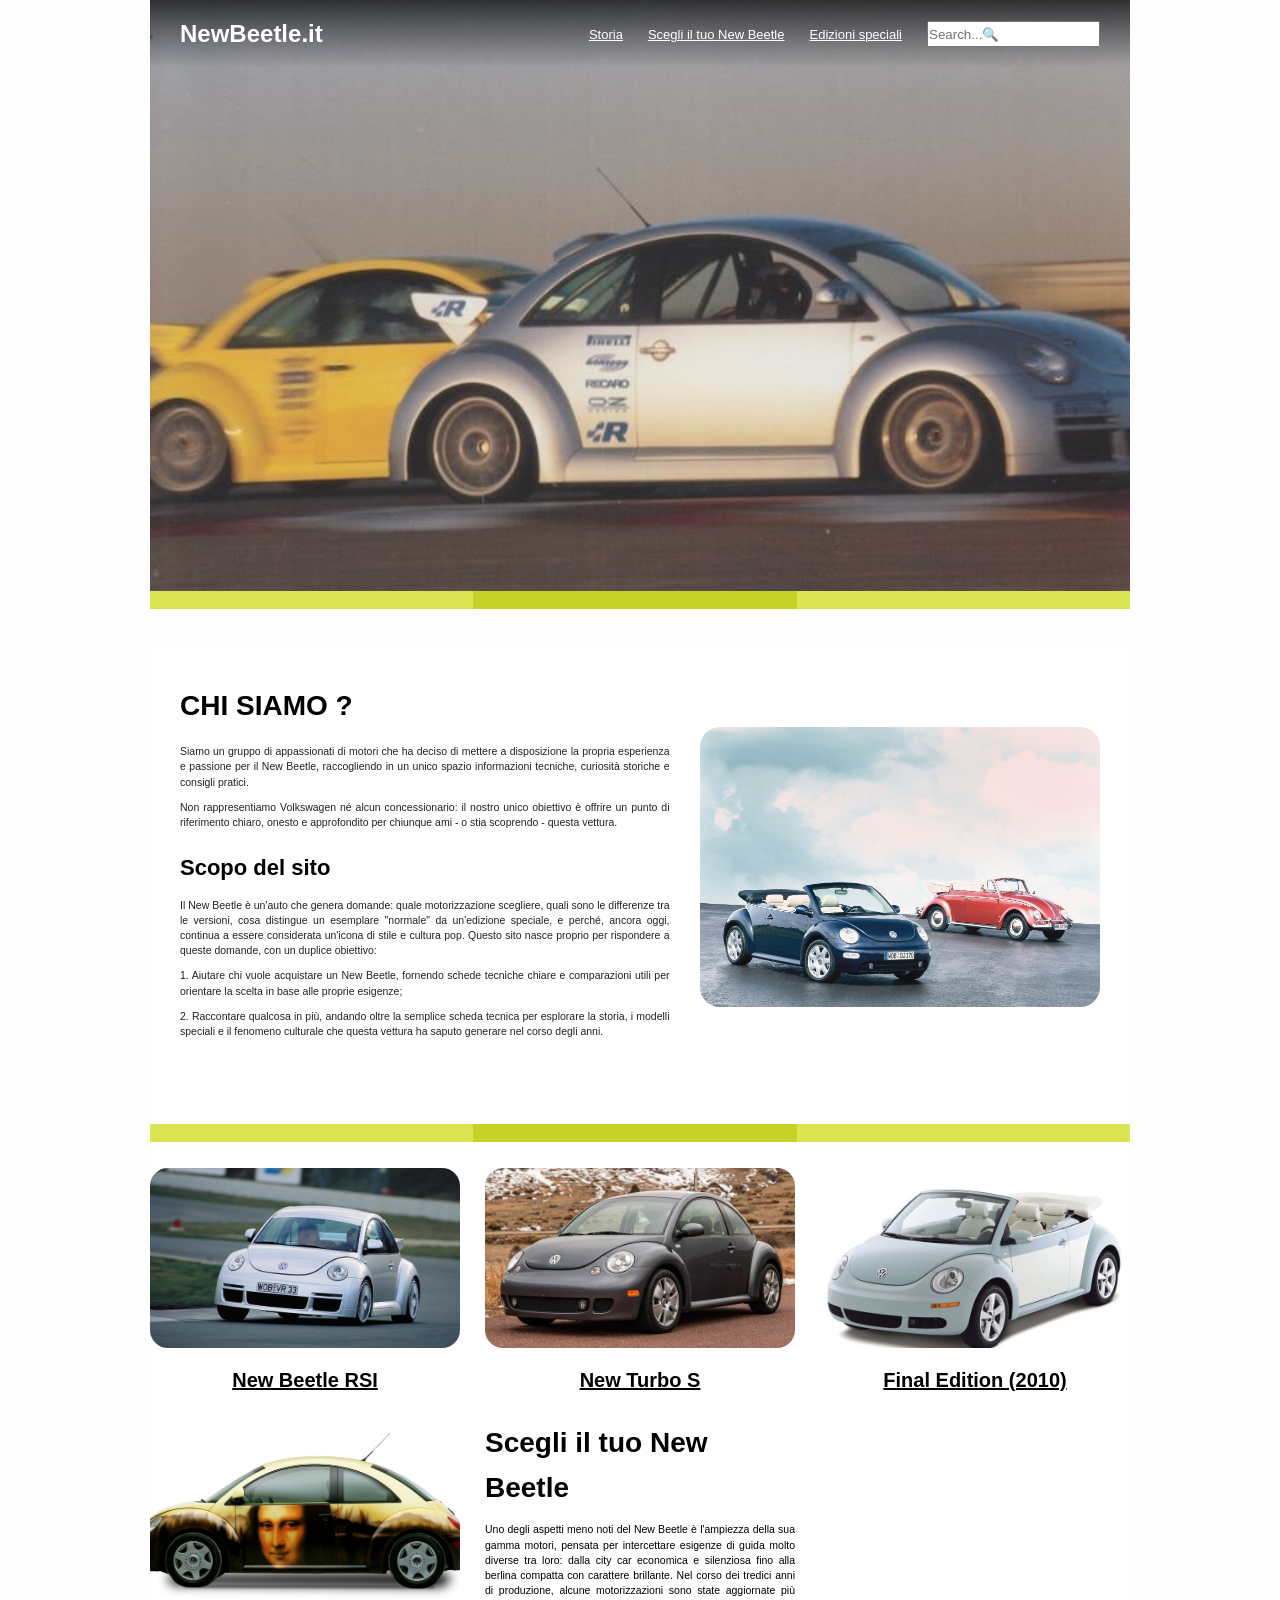
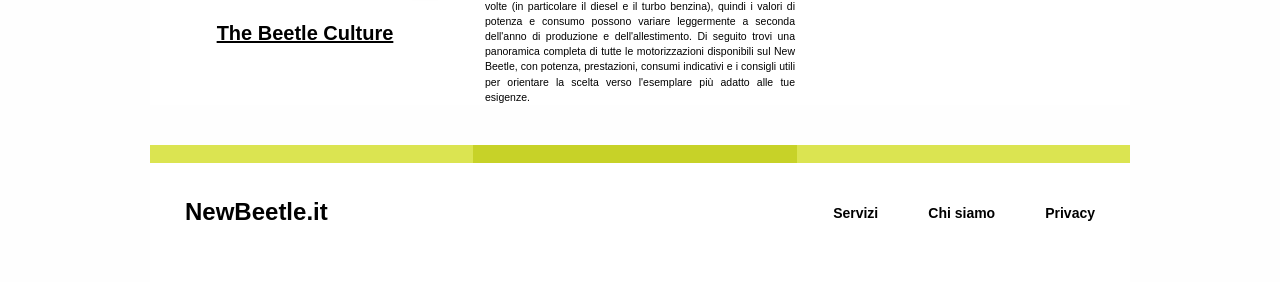
==== index.html @ d5a61d2f "Initial commit" ====
<!DOCTYPE html>
<html lang="it">
<head>
    <meta charset="UTF-8">
    <meta name="viewport" content="width=device-width, initial-scale=1.0">
    <title>NewBeetle.it</title>
    <link rel="stylesheet" href="css./style.css">
</head>

<div class="page-conteiner">

<header>
  <nav class="navbar">
    <a href="index.html" class="logo">NewBeetle.it</a>
    <ul class="menu">
      <li><a href="storia.html">Storia</a></li>
      <li><a href="scegliiltuonewbeetle.html">Scegli il tuo New Beetle</a></li>
      <li><a href="edizionispeciali.html">Edizioni speciali</a></li>
      <input type="search" name="q"placeholder= Search...🔍>
    </ul>
  </nav>

<main>
      <div class="hero-image">
        <img src="img./maggiolino17.jpeg" alt=""/> 
          <div class="intro">
</main>

 <!-- BARRA GIALLA3 -->
 <div class="yellow-bar"></div>
</header>

  <main>
    <!-- SEZIONE CHI SIAMO -->
<section class="storia-block">
  <div class="storia-text">
    <h1>CHI SIAMO ?</h1>
    <p>Siamo un gruppo di appassionati di motori che ha deciso di mettere a disposizione la propria esperienza e passione per il New Beetle, raccogliendo in un unico spazio informazioni tecniche, curiosità storiche e consigli pratici.</p>
    <p>Non rappresentiamo Volkswagen né alcun concessionario: il nostro unico obiettivo è offrire un punto di riferimento chiaro, onesto e approfondito per chiunque ami - o stia scoprendo - questa vettura.</p>
    
    <h2>Scopo del sito</h2>
    <p>Il New Beetle è un'auto che genera domande: quale motorizzazione scegliere, quali sono le differenze tra le versioni, cosa distingue un esemplare "normale" da un'edizione speciale, e perché, ancora oggi, continua a essere considerata un'icona di stile e cultura pop. Questo sito nasce proprio per rispondere a queste domande, con un duplice obiettivo:</p>
    <p>1. Aiutare chi vuole acquistare un New Beetle, fornendo schede tecniche chiare e comparazioni utili per orientare la scelta in base alle proprie esigenze;</p>
    <p>2. Raccontare qualcosa in più, andando oltre la semplice scheda tecnica per esplorare la storia, i modelli speciali e il fenomeno culturale che questa vettura ha saputo generare nel corso degli anni.</p>
  </div>

  <div class="storia-image">
    <img src="img./maggiolino14.jpeg" alt="">
  </div>
</section>

        <!-- BARRA GIALLA2 -->
    <div class="yellow-bar"></div>
    
    <br>

        <!-- SEZIONE CARD -->
<div class="cards-grid">
  <div class="card">
    <img src="img./maggiolino8.jpeg" alt="">
    <a href="edizionispeciali.html">New Beetle RSI</a>
  </div>

  <div class="card">
    <img src="img./maggiolino23.jpeg" alt="">
    <a href="edizionispeciali.html">New Turbo S</a>
  </div>

  <div class="card">
    <img src="img./maggiolino15.jpeg" alt="">
    <a href="edizionispeciali.html">Final Edition (2010)</a>
  </div>

  <div class="card">
    <img src="img./maggiolino13.jpeg" alt="">
    <a href="thebeetleculture.html">The Beetle Culture</a>
  </div>
  <article class="choose-text">
    <h2>Scegli il tuo New Beetle</h2>
    <p>Uno degli aspetti meno noti del New Beetle è l'ampiezza della sua gamma motori, pensata per intercettare esigenze di guida molto diverse tra loro: dalla city car economica e silenziosa fino alla berlina compatta con carattere brillante. Nel corso dei tredici anni di produzione, alcune motorizzazioni sono state aggiornate più volte (in particolare il diesel e il turbo benzina), quindi i valori di potenza e consumo possono variare leggermente a seconda dell'anno di produzione e dell'allestimento. Di seguito trovi una panoramica completa di tutte le motorizzazioni disponibili sul New Beetle, con potenza, prestazioni, consumi indicativi e i consigli utili per orientare la scelta verso l'esemplare più adatto alle tue esigenze.</p>
  </article>
    </section>
  </main>

  
  
  <!-- BARRA GIALLA3 -->
   <main>
      <div class="yellow-bar"></div>
  </main>
      
      


<!-- FOOTER -->
<footer>
  <a href="index.html" class="footer-logo">NewBeetle.it</a>
  <nav>
    <ul class="footer-menu">
      <li><a href="#">Servizi</a></li>
      <li><a href="#">Chi siamo</a></li>
      <li><a href="#">Privacy</a></li>
    </ul>
  </nav>
</footer>

</body>
</html>
---- css./style.css ----
/* RESET DI BASE */
* {
  box-sizing: border-box;
  margin: 0;
  padding: 0;
}

body {
  background-color: #fefefe;
  font-family: Arial, Helvetica, sans-serif;
  color: #000000;
  line-height: 1.6;
  -webkit-font-smoothing: antialiased;
}

img {
  max-width: 100%;
  height: auto;
  display: block;
}

.menu {
  list-style: none;
  display: flex;
  gap: 32px;
}

.menu a:hover {
  color:#000000;

}
/* LAYOUT CENTRALE A SCHEDA BIANCA */
header, main, footer, .divider {
  max-width: 980px;
  margin: 0 auto;
  background-color: #ffffff;
}

/* HEADER & NAVBAR OVERLAY */
header {
  position: relative;
}

.navbar {
  position: absolute;
  top: 0;
  left: 0;
  width: 100%;
  display: flex;
  align-items: center;
  justify-content: space-between;
  padding: 15px 30px;
  background: linear-gradient(180deg, rgba(0,0,0,0.7) 0%, rgba(0,0,0,0) 100%);
  z-index: 10;
}

.logo {
  color: #ffffff;
  font-size: 24px;
  font-weight: bold;
  text-decoration: none;
}

.menu {
  display: flex;
  list-style: none;
  gap: 25px;
}

.menu a {
  color: #ffffff;
  text-decoration: underline;
  font-size: 13px;
}

.search-item {
  display: flex;
  align-items: center;
  margin-left: 10px;
}

.search-form {
  display: flex;
  align-items: center;
  border-bottom: 1px solid #ffffff;
}

.search-form input {
  background: transparent;
  border: none;
  color: #ffffff;
  padding: 2px 5px;
  font-size: 12px;
  outline: none;
  width: 100px;
}

.search-form input::placeholder {
  color: #cccccc;
}

.search-form button {
  background: transparent;
  border: none;
  color: #ffffff;
  cursor: pointer;
}

/* IMMAGINE DI COPERTINA CENTRATA A LARGHEZZA PIENA (100%) */
.hero-image img {
  width: 100%;
  max-width: 100%;
  height: 380px;
  object-fit: cover;
  object-position: center;
  display: block;
}

/* BARRA GIALLA DIVISORIA */
.yellow-bar {
  height: 18px;
  border: none;
  background: linear-gradient(to right, #dbe451 0%, #dbe451 33%, #c7d228 33%, #c7d228 66%, #dbe451 66%);
  width: 100%;
  display: block;
}


/* SEZIONE CHI SIAMO */
.about-section {
  display: flex;
  padding: 40px 35px;
  gap: 30px;
  align-items: flex-start;
}

.about-content {
  flex: 1;
}

.about-content h1 {
  font-size: 32px;
  font-weight: 900;
  letter-spacing: 1px;
  margin-bottom: 15px;
}

.about-content h2 {
  font-size: 20px;
  margin-top: 25px;
  margin-bottom: 10px;
}

.about-content p, .about-content ol {
  font-size: 11px;
  line-height: 1.5;
  color: #333333;
  margin-bottom: 10px;
  text-align: justify;
}

.about-content ol {
  padding-left: 18px;
}

.about-image {
  flex: 1;
}

.about-image img {
  width: 100%;
  border-radius: 20px;
  display: block;
  object-fit: cover;
}

/* STRUTTURA A DUE COLONNE (TESTO + IMMAGINE AFFIANCATA) */
.storia-block {
  display: flex;
  align-items: center;
  justify-content: space-between;
  gap: 40px;
  margin: 40px auto;
  max-width: 1100px;
  padding: 0 20px;
}

/* COLONNA TESTO (SINISTRA) */
.storia-text {
  flex: 1;
}

.storia-text h1 {
  font-size: 28px;
  font-weight: bold;
  margin-bottom: 15px;
  text-transform: uppercase;
}

.storia-text h2 {
  font-size: 20px;
  font-weight: bold;
  margin-top: 20px;
  margin-bottom: 10px;
}

.storia-text p {
  font-size: 14px;
  line-height: 1.6;
  color: #333333;
  margin-bottom: 12px;
}

.storia-text ol {
  margin-left: 20px;
  font-size: 14px;
  line-height: 1.6;
  color: #333333;
}

.storia-text li {
  margin-bottom: 8px;
}

/* COLONNA IMMAGINE (DESTRA) */
.storia-image {
  flex: 1;
  max-width: 450px;
}

.storia-image img {
  width: 100%;
  height: auto;
  border-radius: 18px; /* Angoli arrotondati come le altre pagine */
  display: block;
  object-fit: cover;
}

/* SEZIONE MODELLI */
.models-section {
  padding: 40px 35px;
}

.card {
  background: transparent;
  transition: transform 0.3s ease;
}  

.card:hover {
  transform: translateY(-5px);
}  
.cards-grid {
  display: grid;
  grid-template-columns: repeat(3, 1fr);
  gap: 25px;
  margin-bottom: 40px;
}

.card {
  text-align: left;
}

.card img {
  width: 100%;
  height: 180px;
  object-fit: cover;
  border-radius: 18px;      
  display: block;
  margin-bottom: 10px;
}

.card a, .card-img a {
  display: block;
  margin-top: 16px;
  text-decoration: underline;
  color: #000000;
  font-weight: bold;
  font-size: 20px;
  text-align: center;
  transition: color 0.2s ease;
}

.card a:hover, .card-img a:hover {
  color: darkkhaki;
} 
  


/* SCEGLI IL TUO NEW BEETLE */
.choose-section {
  display: flex;
  gap: 30px;
  align-items: left;
}

.culture-block {
  flex: 1;
  text-align: left;
}

.culture-block img {
  width: 100%;
  display: block;
}

.culture-block p {
  font-size: 12px;
  margin-top: 8px;
}

.choose-text {
  flex: 1.2;
}

.choose-text h2 {
  font-size: 28px;
  font-weight: bold;
  margin-bottom: 12px;
}

.choose-text p {
  font-size: 10.5px;
  line-height: 1.45;
  color: #000000;
  text-align: justify;
}

/* FOOTER */
footer {
  display: flex;
  justify-content: space-between;
  align-items: center;
  padding: 30px 35px 50px 35px;
}

.footer-logo {
  font-size: 24px;
  font-weight: bold;
  color: #000000;
  text-decoration: none;
}

.footer-menu {
  display: flex;
  list-style: none;
  gap: 50px;
}

.footer-menu a {
  color: #000000;
  text-decoration: none;
  font-weight: bold;
  font-size: 14px;
}


/* ==========================================
   STILI SPECIFICI PER LA PAGINA STORIA
   ========================================== */


/* STRUTTURA A BLOCCHI PER LA STORIA (4 SEZIONI) */
.storia-block {
  display: flex;
  padding: 35px 30px;
  gap: 30px;
  align-items: center;
}

.storia-text {
  flex: 1.1;
}

.storia-text h2 {
  font-size: 22px;
  font-weight: bold;
  margin-bottom: 12px;
  color: #000;
}

.storia-text p {
  font-size: 10.5px;
  line-height: 1.45;
  color: #222222;
  margin-bottom: 10px;
  text-align: justify;
}

.storia-image {
  flex: 0.9;
}

.storia-image img {
  width: 100%;
  height: auto;
  height: 280px;
  border-radius: 20px; /* Angoli arrotondati come nella foto */
  display: block;
}

.hero-image {
  position: relative;
  width: 100%;
}

.hero-image img {
  width: 100%;
  height: auto;
  display: block;
}

/* POSIZIONAMENTO SUBITO DOPO LE RUOTE DELL'AUTO */
.hero-storia-content {
  position: absolute;
  right: 25px;            /* Sposta il blocco più a destra verso il bordo */
  bottom: 35px;           /* Allinea l'inizio del testo all'altezza della ruota */
  max-width: 290px;       /* Stringe leggermente il testo per non sovrapporsi all'auto */
  color: #fefefe;
  z-index: 5;
  text-shadow: 0 10px 40px rgba(255, 251, 251, 0.9);
}

.hero-storia-content h1 {
  font-size: 24px;
  font-weight: bold;
  margin-bottom: 6px;
}

.hero-storia-content p {
  font-size: 10px;
  line-height: 1.35;
  color: #ffffff;
  margin-bottom: 6px;
  text-align: justify;
}
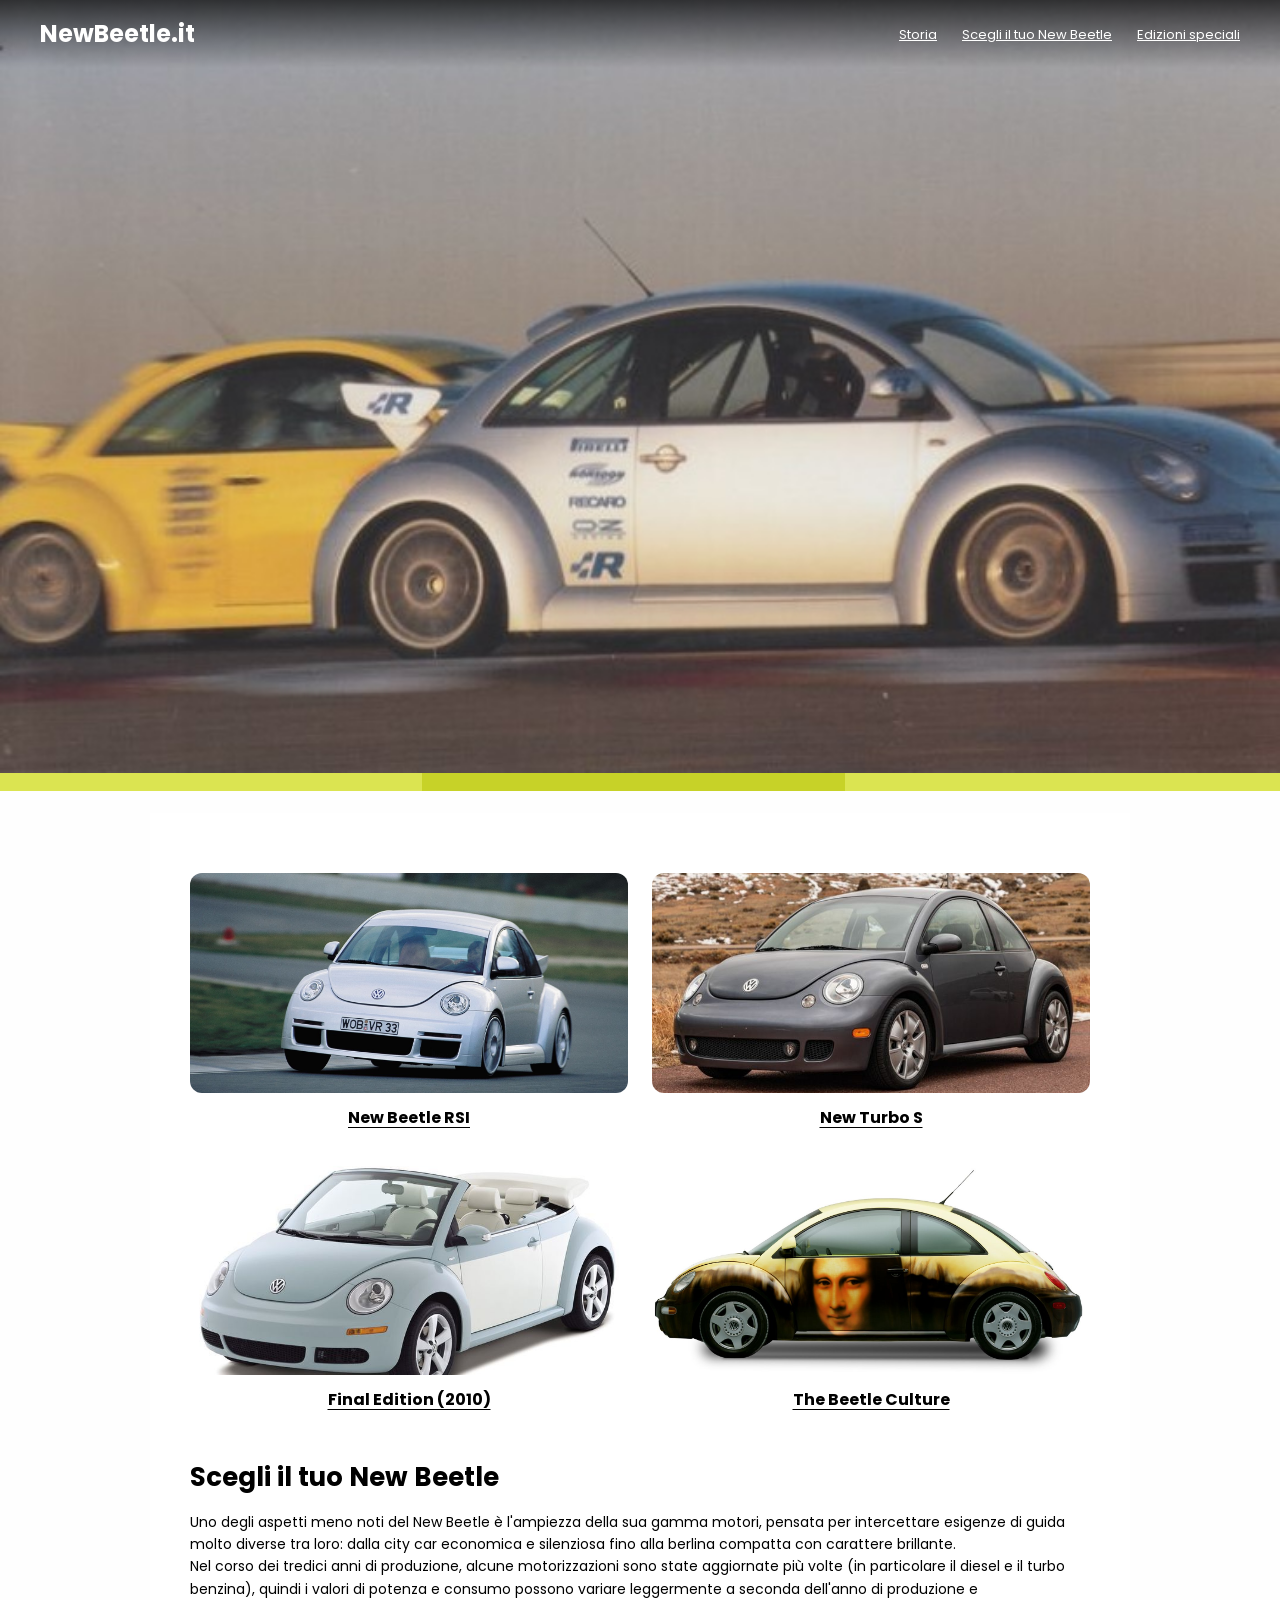
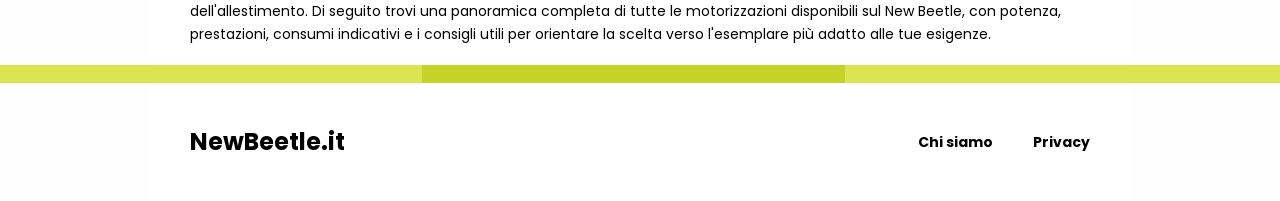
==== commit c5bcb7e0: "Primo commit" ====
--- a/index.html
+++ b/index.html
@@ -6,8 +6,8 @@
     <title>NewBeetle.it</title>
     <link rel="stylesheet" href="css./style.css">
 </head>
+<body>
 
-<div class="page-conteiner">
 
 <header>
   <nav class="navbar">
@@ -16,93 +16,85 @@
       <li><a href="storia.html">Storia</a></li>
       <li><a href="scegliiltuonewbeetle.html">Scegli il tuo New Beetle</a></li>
       <li><a href="edizionispeciali.html">Edizioni speciali</a></li>
-      <input type="search" name="q"placeholder= Search...🔍>
     </ul>
   </nav>
 
-<main>
-      <div class="hero-image">
-        <img src="img./maggiolino17.jpeg" alt=""/> 
-          <div class="intro">
-</main>
-
- <!-- BARRA GIALLA3 -->
- <div class="yellow-bar"></div>
+<div class="hero-image">
+  <img src="img./maggiolino17.jpeg" alt=""/> 
+    <div class="hero-storia-content">
+  </div> 
 </header>
-
-  <main>
-    <!-- SEZIONE CHI SIAMO -->
-<section class="storia-block">
-  <div class="storia-text">
-    <h1>CHI SIAMO ?</h1>
-    <p>Siamo un gruppo di appassionati di motori che ha deciso di mettere a disposizione la propria esperienza e passione per il New Beetle, raccogliendo in un unico spazio informazioni tecniche, curiosità storiche e consigli pratici.</p>
-    <p>Non rappresentiamo Volkswagen né alcun concessionario: il nostro unico obiettivo è offrire un punto di riferimento chiaro, onesto e approfondito per chiunque ami - o stia scoprendo - questa vettura.</p>
-    
-    <h2>Scopo del sito</h2>
-    <p>Il New Beetle è un'auto che genera domande: quale motorizzazione scegliere, quali sono le differenze tra le versioni, cosa distingue un esemplare "normale" da un'edizione speciale, e perché, ancora oggi, continua a essere considerata un'icona di stile e cultura pop. Questo sito nasce proprio per rispondere a queste domande, con un duplice obiettivo:</p>
-    <p>1. Aiutare chi vuole acquistare un New Beetle, fornendo schede tecniche chiare e comparazioni utili per orientare la scelta in base alle proprie esigenze;</p>
-    <p>2. Raccontare qualcosa in più, andando oltre la semplice scheda tecnica per esplorare la storia, i modelli speciali e il fenomeno culturale che questa vettura ha saputo generare nel corso degli anni.</p>
-  </div>
-
-  <div class="storia-image">
-    <img src="img./maggiolino14.jpeg" alt="">
-  </div>
-</section>
 
         <!-- BARRA GIALLA2 -->
     <div class="yellow-bar"></div>
     
     <br>
+<!-- 2. CONTENUTO CENTRATO (MARGINI BIANCHI ORDINATI) -->
+<div class="page-container">
+  <main>
+    <section class="models-section">
 
-        <!-- SEZIONE CARD -->
-<div class="cards-grid">
-  <div class="card">
-    <img src="img./maggiolino8.jpeg" alt="">
-    <a href="edizionispeciali.html">New Beetle RSI</a>
-  </div>
+<!-- SEZIONE CARD -->
+<div class="cards-grid-pairs">
 
-  <div class="card">
-    <img src="img./maggiolino23.jpeg" alt="">
-    <a href="edizionispeciali.html">New Turbo S</a>
-  </div>
+  <a href="edizionispeciali.html" class="card">
+    <div class="card-img">
+      <img src="img./maggiolino8.jpeg" alt="">
+    </div>
+    <span class="card-title">New Beetle RSI</span>
+  </a>
 
-  <div class="card">
-    <img src="img./maggiolino15.jpeg" alt="">
-    <a href="edizionispeciali.html">Final Edition (2010)</a>
-  </div>
+  <a href="edizionispeciali.html" class="card">
+    <div class="card-img">
+      <img src="img./maggiolino23.jpeg" alt="">
+    </div>
+    <span class="card-title">New Turbo S</span>
+  </a>
 
-  <div class="card">
-    <img src="img./maggiolino13.jpeg" alt="">
-    <a href="thebeetleculture.html">The Beetle Culture</a>
-  </div>
-  <article class="choose-text">
+  <a href="edizionispeciali.html" class="card">
+    <div class="card-img">
+      <img src="img./maggiolino15.jpeg" alt="">
+    </div>
+    <span class="card-title">Final Edition (2010)</span>
+  </a>
+
+  <a href="thebeetleculture.html" class="card">
+    <div class="card-img">
+      <img src="img./maggiolino13.jpeg" alt="">
+    </div>
+    <span class="card-title">The Beetle Culture</span>
+  </a>
+
+</div>
+
+  <article class="choose-text-full">
     <h2>Scegli il tuo New Beetle</h2>
-    <p>Uno degli aspetti meno noti del New Beetle è l'ampiezza della sua gamma motori, pensata per intercettare esigenze di guida molto diverse tra loro: dalla city car economica e silenziosa fino alla berlina compatta con carattere brillante. Nel corso dei tredici anni di produzione, alcune motorizzazioni sono state aggiornate più volte (in particolare il diesel e il turbo benzina), quindi i valori di potenza e consumo possono variare leggermente a seconda dell'anno di produzione e dell'allestimento. Di seguito trovi una panoramica completa di tutte le motorizzazioni disponibili sul New Beetle, con potenza, prestazioni, consumi indicativi e i consigli utili per orientare la scelta verso l'esemplare più adatto alle tue esigenze.</p>
+    <p>Uno degli aspetti meno noti del New Beetle è l'ampiezza della sua gamma motori, pensata per intercettare esigenze di guida molto diverse tra loro: dalla city car economica e silenziosa fino alla berlina compatta con carattere brillante.</p>
+    <p>Nel corso dei tredici anni di produzione, alcune motorizzazioni sono state aggiornate più volte (in particolare il diesel e il turbo benzina), quindi i valori di potenza e consumo possono variare leggermente a seconda dell'anno di produzione e dell'allestimento. Di seguito trovi una panoramica completa di tutte le motorizzazioni disponibili sul New Beetle, con potenza, prestazioni, consumi indicativi e i consigli utili per orientare la scelta verso l'esemplare più adatto alle tue esigenze.</p>
   </article>
-    </section>
-  </main>
 
-  
-  
+  </section>
+ </main>
+</div> 
+
   <!-- BARRA GIALLA3 -->
-   <main>
-      <div class="yellow-bar"></div>
-  </main>
-      
+<div class="yellow-bar"></div>
       
 
 
 <!-- FOOTER -->
-<footer>
-  <a href="index.html" class="footer-logo">NewBeetle.it</a>
-  <nav>
-    <ul class="footer-menu">
-      <li><a href="#">Servizi</a></li>
-      <li><a href="#">Chi siamo</a></li>
-      <li><a href="#">Privacy</a></li>
-    </ul>
-  </nav>
-</footer>
+<div class="page-container">
+  <footer>
+    <a href="index.html" class="footer-logo">NewBeetle.it</a>
+    <nav>
+      <ul class="footer-nav">
+        <li><a href="chisiamo.html">Chi siamo</a></li> 
+        <li><a href="#">Privacy</a></li>
+      </ul>
+    </nav>
+  </footer>
+</div>
 
 </body>
-</html>+</html>
+
--- a/css./style.css
+++ b/css./style.css
@@ -1,437 +1,551 @@
-/* RESET DI BASE */
-* {
-  box-sizing: border-box;
-  margin: 0;
-  padding: 0;
-}
-
-body {
-  background-color: #fefefe;
-  font-family: Arial, Helvetica, sans-serif;
+
+@import url('https://fonts.googleapis.com/css2?family=Poppins:wght@300;400;600;700&display=swap');
+
+   * {
+    margin: 0;
+    padding: 0;
+    box-sizing: border-box; 
+  }
+  
+  html, body {
+    width: 100%;
+    overflow-x: hidden; 
+    background-color: #fefefe;
+    font-family: Arial, Helvetica, sans-serif;
+    font-family: 'Poppins', sans-serif; 
+    font-size: 14px;
+    color: #000000;
+    line-height: 1.6;
+    -webkit-font-smoothing: antialiased;
+  }
+  
+  img {
+    max-width: 100%;
+    height: auto;
+    display: block;
+  }
+  
+ 
+  header {
+    position: relative;
+    width: 100%;
+  }
+  
+  .hero-image {
+    position: relative;
+    width: 100%;
+  }
+  
+  .hero-image img {
+    width: 100%;
+    max-height: 9500px;
+    object-fit: cover;
+    object-position: center;
+    display: block;
+  }
+  
+  
+  .yellow-bar {
+    height: 18px;
+    border: none;
+    background: linear-gradient(to right, #dbe451 0%, #dbe451 33%, #c7d228 33%, #c7d228 66%, #dbe451 66%);
+    width: 100%;
+    display: block;
+  }
+  
+  
+  .navbar {
+    position: absolute;
+    top: 0;
+    left: 0;
+    width: 100%;
+    display: flex;
+    align-items: center;
+    justify-content: space-between;
+    padding: 15px 40px;
+    background: linear-gradient(180deg, rgba(0,0,0,0.7) 0%, rgba(0,0,0,0) 100%);
+    z-index: 10;
+  }
+  
+  .logo {
+    color: #ffffff;
+    font-size: 24px;
+    font-weight: bold;
+    text-decoration: none;
+  }
+  
+  .menu {
+    display: flex;
+    list-style: none;
+    gap: 25px;
+  }
+  
+  .menu a {
+    color: #ffffff;
+    text-decoration: underline;
+    font-size: 13px;
+  }
+  
+  .menu a:hover {
+    color: #c8d300;
+  }
+  
+  .search-item {
+    display: flex;
+    align-items: center;
+    margin-left: 10px;
+  }
+  
+  .search-form {
+    display: flex;
+    align-items: center;
+    border-bottom: 1px solid #ffffff;
+  }
+  
+  .search-form input {
+    background: transparent;
+    border: none;
+    color: #ffffff;
+    padding: 2px 5px;
+    font-size: 12px;
+    outline: none;
+    width: 100px;
+  }
+  
+  .search-form input::placeholder {
+    color: #cccccc;
+  }
+  
+  .search-form button {
+    background: transparent;
+    border: none;
+    color: #ffffff;
+    cursor: pointer;
+  }
+  
+ 
+  main, footer, .page-container {
+    max-width: 980px;
+    margin: 0 auto;
+    padding: 10px 20px;
+    background-color: #ffffff;
+  }
+  
+
+.cards-grid-pairs {
+  display: grid;
+  grid-template-columns: repeat(2, 1fr);
+  gap: 24px;
+  max-width: 1080px;
+  margin: 40px auto;
+}
+
+
+.card {
+  display: flex;
+  flex-direction: column;
+  align-items: center;
+  text-decoration: none;
+  cursor: pointer;
+  transition: transform 0.2s ease;
+}
+
+
+.card:hover {
+  transform: translateY(-4px);
+}
+
+
+.card-img {
+  width: 100%;
+  height: 220px;
+  border-radius: 12px;
+  overflow: hidden;
+  margin-bottom: 12px;
+ 
+}
+
+.card-img img {
+  width: 100%;
+  height: 100%;
+  object-fit: cover;
+  display: block;
+}
+
+
+.card-title {
+  font-size: 16px;
+  font-weight: 700;
+  text-align: center;
+  color: #000000; 
+  text-decoration: underline;
+  text-underline-offset: 4px;
+  transition: color 0.2s ease;
+}
+
+
+.card:hover .card-title {
+  color: #c8d300;
+}
+  
+  .cards-grid-pairs .card:hover {
+    transform: translateY(-5px);
+  }
+  
+  .cards-grid-pairs .card:hover a {
+    color: #c8d300;
+  }
+  
+  /* SEZIONE CHI SIAMO */
+  .about-section {
+    display: flex;
+    padding: 20px 0;
+    gap: 30px;
+    align-items: flex-start;
+  }
+  
+  .about-content {
+    flex: 1;
+  }
+  
+  .about-content h1 {
+    font-size: 32px;
+    font-weight: 900;
+    letter-spacing: 1px;
+    margin-bottom: 15px;
+  }
+  
+  .about-content h2 {
+    font-size: 20px;
+    margin-top: 25px;
+    margin-bottom: 10px;
+  }
+  
+  .about-content p, .about-content ol {
+    font-size: 14px;
+    line-height: 1.6;
+    color: #000000;
+    margin-bottom: 10px;
+  }
+  
+  .about-content ol {
+    padding-left: 18px;
+  }
+  
+  .about-image {
+    flex: 1;
+  }
+  
+  .about-image img {
+    width: 100%;
+    border-radius: 20px;
+    display: block;
+    object-fit: cover;
+  }
+  
+
+  .choose-section {
+    display: flex;
+    gap: 30px;
+    align-items: flex-start;
+  }
+  
+  .culture-block {
+    flex: 1;
+    text-align: left;
+  }
+  
+  .culture-block img {
+    width: 100%;
+    display: block;
+  }
+  
+  .culture-block p {
+    font-size: 14px;
+    margin-top: 8px;
+  }
+  
+  .choose-text {
+    flex: 1.2;
+  }
+  
+  .choose-text h2 {
+    font-size: 28px;
+    font-weight: bold;
+    margin-bottom: 12px;
+  }
+  
+  .choose-text p {
+    font-size: 14px;
+    line-height: 1.5;
+    color: #000000;
+  }
+
+
+.choose-text-full {
+  width: 100% !important;
+  display: block !important;
+  margin-top: 30px;
+  clear: both;
+}
+
+.choose-text-full h2 {
+  font-size: 22px;
+  font-weight: bold;
   color: #000000;
-  line-height: 1.6;
-  -webkit-font-smoothing: antialiased;
-}
-
-img {
-  max-width: 100%;
-  height: auto;
-  display: block;
-}
-
-.menu {
-  list-style: none;
-  display: flex;
-  gap: 32px;
-}
-
-.menu a:hover {
-  color:#000000;
-
-}
-/* LAYOUT CENTRALE A SCHEDA BIANCA */
-header, main, footer, .divider {
-  max-width: 980px;
-  margin: 0 auto;
-  background-color: #ffffff;
-}
-
-/* HEADER & NAVBAR OVERLAY */
-header {
-  position: relative;
-}
-
-.navbar {
-  position: absolute;
-  top: 0;
-  left: 0;
-  width: 100%;
-  display: flex;
-  align-items: center;
-  justify-content: space-between;
-  padding: 15px 30px;
-  background: linear-gradient(180deg, rgba(0,0,0,0.7) 0%, rgba(0,0,0,0) 100%);
-  z-index: 10;
-}
-
-.logo {
-  color: #ffffff;
-  font-size: 24px;
-  font-weight: bold;
-  text-decoration: none;
-}
-
-.menu {
-  display: flex;
-  list-style: none;
-  gap: 25px;
-}
-
-.menu a {
-  color: #ffffff;
-  text-decoration: underline;
-  font-size: 13px;
-}
-
-.search-item {
-  display: flex;
-  align-items: center;
-  margin-left: 10px;
-}
-
-.search-form {
-  display: flex;
-  align-items: center;
-  border-bottom: 1px solid #ffffff;
-}
-
-.search-form input {
-  background: transparent;
-  border: none;
-  color: #ffffff;
-  padding: 2px 5px;
-  font-size: 12px;
-  outline: none;
-  width: 100px;
-}
-
-.search-form input::placeholder {
-  color: #cccccc;
-}
-
-.search-form button {
-  background: transparent;
-  border: none;
-  color: #ffffff;
-  cursor: pointer;
-}
-
-/* IMMAGINE DI COPERTINA CENTRATA A LARGHEZZA PIENA (100%) */
-.hero-image img {
-  width: 100%;
-  max-width: 100%;
-  height: 380px;
-  object-fit: cover;
-  object-position: center;
-  display: block;
-}
-
-/* BARRA GIALLA DIVISORIA */
-.yellow-bar {
-  height: 18px;
-  border: none;
-  background: linear-gradient(to right, #dbe451 0%, #dbe451 33%, #c7d228 33%, #c7d228 66%, #dbe451 66%);
+  margin-bottom: 12px;
+  text-align: left;
+}
+
+.choose-text-full p {
+  font-size: 14px; 
+  line-height: 1.5;
+  color: #0000;
+}
+  
+ 
+  .storia-block {
+    display: flex;
+    padding: 20px 0;
+    gap: 30px;
+    align-items: center;
+  }
+  
+  .storia-text {
+    flex: 1.1;
+  }
+  
+  .storia-text h2 {
+    font-size: 22px;
+    font-weight: bold;
+    margin-bottom: 12px;
+    color: #000000;
+  }
+  
+  .storia-text p {
+    font-size: 14px;
+    line-height: 1.6;
+    color: #000000;
+    margin-bottom: 10px;
+  }
+  
+  .storia-image {
+    flex: 0.9;
+    max-width: 450px;
+  }
+  
+  .storia-image img {
+    width: 100%;
+    height: 280px;
+    border-radius: 20px;
+    display: block;
+    object-fit: cover;
+  }
+  
+ 
+  .hero-storia-content {
+    position: absolute;
+    right: 25px;
+    bottom: 35px;
+    max-width: 290px;
+    color: #fefefe;
+    z-index: 5;
+    text-shadow: 0 10px 40px rgba(0, 0, 0, 0.9);
+  }
+  
+  .hero-storia-content h1 {
+    font-size: 24px;
+    font-weight: bold;
+    margin-bottom: 6px;
+  }
+  
+  .hero-storia-content p {
+    font-size: 10px;
+    line-height: 1.35;
+    color: #ffffff;
+    margin-bottom: 6px;
+  }
+  
+
+  footer {
+    display: flex;
+    justify-content: space-between;
+    align-items: center;
+    padding: 30px 20px;
+  }
+  
+  .footer-logo {
+    font-size: 24px;
+    font-weight: bold;
+    color: #000000;
+    text-decoration: none;
+  }
+  
+  .footer-nav {
+    display: flex;
+    list-style: none;
+    gap: 40px;
+  }
+  
+  .footer-nav a {
+    color: #000000;
+    text-decoration: none;
+    font-weight: bold;
+    font-size: 14px;
+  }
+  
+  .footer-nav a:hover {
+    color: #c8d300;
+  }
+
+
+
+.choose-text-full {
   width: 100%;
   display: block;
-}
-
-
-/* SEZIONE CHI SIAMO */
-.about-section {
-  display: flex;
-  padding: 40px 35px;
-  gap: 30px;
-  align-items: flex-start;
-}
-
-.about-content {
-  flex: 1;
-}
-
-.about-content h1 {
-  font-size: 32px;
-  font-weight: 900;
-  letter-spacing: 1px;
-  margin-bottom: 15px;
-}
-
-.about-content h2 {
-  font-size: 20px;
-  margin-top: 25px;
-  margin-bottom: 10px;
-}
-
-.about-content p, .about-content ol {
-  font-size: 11px;
-  line-height: 1.5;
-  color: #333333;
-  margin-bottom: 10px;
-  text-align: justify;
-}
-
-.about-content ol {
-  padding-left: 18px;
-}
-
-.about-image {
-  flex: 1;
-}
-
-.about-image img {
-  width: 100%;
-  border-radius: 20px;
-  display: block;
-  object-fit: cover;
-}
-
-/* STRUTTURA A DUE COLONNE (TESTO + IMMAGINE AFFIANCATA) */
-.storia-block {
-  display: flex;
-  align-items: center;
-  justify-content: space-between;
-  gap: 40px;
-  margin: 40px auto;
-  max-width: 1100px;
-  padding: 0 20px;
-}
-
-/* COLONNA TESTO (SINISTRA) */
-.storia-text {
-  flex: 1;
-}
-
-.storia-text h1 {
-  font-size: 28px;
+  margin-top: 5%;
+  clear: both;
+}
+
+.choose-text-full h2 {
+  font-size: 26px;
   font-weight: bold;
-  margin-bottom: 15px;
-  text-transform: uppercase;
-}
-
-.storia-text h2 {
-  font-size: 20px;
-  font-weight: bold;
-  margin-top: 20px;
-  margin-bottom: 10px;
-}
-
-.storia-text p {
+  color: #000000;
+  margin-top: 0;
+  margin-bottom: 12px;
+  text-align: left;
+}
+
+.choose-text-full p {
   font-size: 14px;
   line-height: 1.6;
-  color: #333333;
-  margin-bottom: 12px;
-}
-
-.storia-text ol {
-  margin-left: 20px;
-  font-size: 14px;
-  line-height: 1.6;
-  color: #333333;
-}
-
-.storia-text li {
-  margin-bottom: 8px;
-}
-
-/* COLONNA IMMAGINE (DESTRA) */
-.storia-image {
-  flex: 1;
-  max-width: 450px;
-}
-
-.storia-image img {
-  width: 100%;
-  height: auto;
-  border-radius: 18px; /* Angoli arrotondati come le altre pagine */
-  display: block;
-  object-fit: cover;
-}
-
-/* SEZIONE MODELLI */
-.models-section {
-  padding: 40px 35px;
-}
-
-.card {
-  background: transparent;
-  transition: transform 0.3s ease;
-}  
-
-.card:hover {
-  transform: translateY(-5px);
-}  
-.cards-grid {
-  display: grid;
-  grid-template-columns: repeat(3, 1fr);
-  gap: 25px;
-  margin-bottom: 40px;
-}
-
-.card {
-  text-align: left;
-}
-
-.card img {
-  width: 100%;
-  height: 180px;
-  object-fit: cover;
-  border-radius: 18px;      
-  display: block;
-  margin-bottom: 10px;
-}
-
-.card a, .card-img a {
-  display: block;
-  margin-top: 16px;
-  text-decoration: underline;
   color: #000000;
-  font-weight: bold;
-  font-size: 20px;
-  text-align: center;
-  transition: color 0.2s ease;
-}
-
-.card a:hover, .card-img a:hover {
-  color: darkkhaki;
-} 
-  
-
-
-/* SCEGLI IL TUO NEW BEETLE */
-.choose-section {
-  display: flex;
-  gap: 30px;
-  align-items: left;
-}
-
-.culture-block {
-  flex: 1;
-  text-align: left;
-}
-
-.culture-block img {
-  width: 100%;
-  display: block;
-}
-
-.culture-block p {
-  font-size: 12px;
-  margin-top: 8px;
-}
-
-.choose-text {
-  flex: 1.2;
-}
-
-.choose-text h2 {
-  font-size: 28px;
-  font-weight: bold;
-  margin-bottom: 12px;
-}
-
-.choose-text p {
-  font-size: 10.5px;
-  line-height: 1.45;
-  color: #000000;
-  text-align: justify;
-}
-
-/* FOOTER */
-footer {
-  display: flex;
-  justify-content: space-between;
-  align-items: center;
-  padding: 30px 35px 50px 35px;
-}
-
-.footer-logo {
-  font-size: 24px;
-  font-weight: bold;
-  color: #000000;
-  text-decoration: none;
-}
-
-.footer-menu {
-  display: flex;
-  list-style: none;
-  gap: 50px;
-}
-
-.footer-menu a {
-  color: #000000;
-  text-decoration: none;
-  font-weight: bold;
-  font-size: 14px;
-}
-
-
-/* ==========================================
-   STILI SPECIFICI PER LA PAGINA STORIA
-   ========================================== */
-
-
-/* STRUTTURA A BLOCCHI PER LA STORIA (4 SEZIONI) */
-.storia-block {
-  display: flex;
-  padding: 35px 30px;
-  gap: 30px;
-  align-items: center;
-}
-
-.storia-text {
-  flex: 1.1;
-}
-
-.storia-text h2 {
-  font-size: 22px;
-  font-weight: bold;
-  margin-bottom: 12px;
-  color: #000;
-}
-
-.storia-text p {
-  font-size: 10.5px;
-  line-height: 1.45;
-  color: #222222;
-  margin-bottom: 10px;
-  text-align: justify;
-}
-
-.storia-image {
-  flex: 0.9;
-}
-
-.storia-image img {
-  width: 100%;
-  height: auto;
-  height: 280px;
-  border-radius: 20px; /* Angoli arrotondati come nella foto */
-  display: block;
-}
-
-.hero-image {
-  position: relative;
-  width: 100%;
-}
-
-.hero-image img {
-  width: 100%;
-  height: auto;
-  display: block;
-}
-
-/* POSIZIONAMENTO SUBITO DOPO LE RUOTE DELL'AUTO */
-.hero-storia-content {
-  position: absolute;
-  right: 25px;            /* Sposta il blocco più a destra verso il bordo */
-  bottom: 35px;           /* Allinea l'inizio del testo all'altezza della ruota */
-  max-width: 290px;       /* Stringe leggermente il testo per non sovrapporsi all'auto */
-  color: #fefefe;
-  z-index: 5;
-  text-shadow: 0 10px 40px rgba(255, 251, 251, 0.9);
-}
-
-.hero-storia-content h1 {
-  font-size: 24px;
-  font-weight: bold;
-  margin-bottom: 6px;
-}
-
-.hero-storia-content p {
-  font-size: 10px;
-  line-height: 1.35;
-  color: #ffffff;
-  margin-bottom: 6px;
-  text-align: justify;
-}
-
-
+}
+
+
+@media (max-width: 768px) {
+  
+
+  main, footer, .page-container {
+    padding: 15px 15px 25px 15px;
+  }
+
+ 
+  .navbar {
+    flex-direction: column;
+    gap: 12px;
+    padding: 15px 20px;
+    background: linear-gradient(180deg, rgba(0,0,0,0.85) 0%, rgba(0,0,0,0.4) 100%);
+  }
+
+  .menu {
+    gap: 15px;
+    flex-wrap: wrap;
+    justify-content: center;
+  }
+
+
+  .hero-image img {
+    height: 320px;
+  }
+
+  .cards-grid-pairs {
+    gap: 20px;
+    margin-bottom: 30px;
+  }
+
+  .cards-grid-pairs .card img,
+  .cards-grid-pairs .card-img-wrapper {
+    height: 160px;
+  }
+
+  
+  .about-section,
+  .choose-section,
+  .storia-block {
+    flex-direction: column;
+    gap: 20px;
+  }
+
+  .storia-image {
+    max-width: 100%;
+    width: 100%;
+  }
+
+  .storia-image img {
+    height: 240px;
+  }
+
+  
+  footer {
+    flex-direction: column;
+    gap: 15px;
+    text-align: center;
+  }
+
+  .footer-nav {
+    gap: 20px;
+  }
+}
+
+
+@media (max-width: 480px) {
+
+
+  h1, .about-content h1 {
+    font-size: 24px;
+  }
+
+  h2, 
+  .choose-text-full h2, 
+  .storia-text h2, 
+  .choose-text h2 {
+    font-size: 20px;
+  }
+
+
+  .logo {
+    font-size: 20px;
+  }
+
+  .menu a {
+    font-size: 12px;
+  }
+
+  .hero-image img {
+    height: 250px;
+  }
+
+  
+  .cards-grid-pairs {
+    grid-template-columns: 1fr;
+    gap: 25px;
+  }
+
+  .cards-grid-pairs .card img,
+  .cards-grid-pairs .card-img-wrapper {
+    height: 180px;
+  }
+
+  
+  .hero-storia-content {
+    right: 15px;
+    left: 15px;
+    bottom: 20px;
+    max-width: 100%;
+  }
+
+  .hero-storia-content h1 {
+    font-size: 18px;
+  }
+
+  .hero-storia-content p {
+    font-size: 10px;
+  }
+
+ 
+  .footer-nav {
+    flex-direction: column;
+    gap: 10px;
+  }
+}
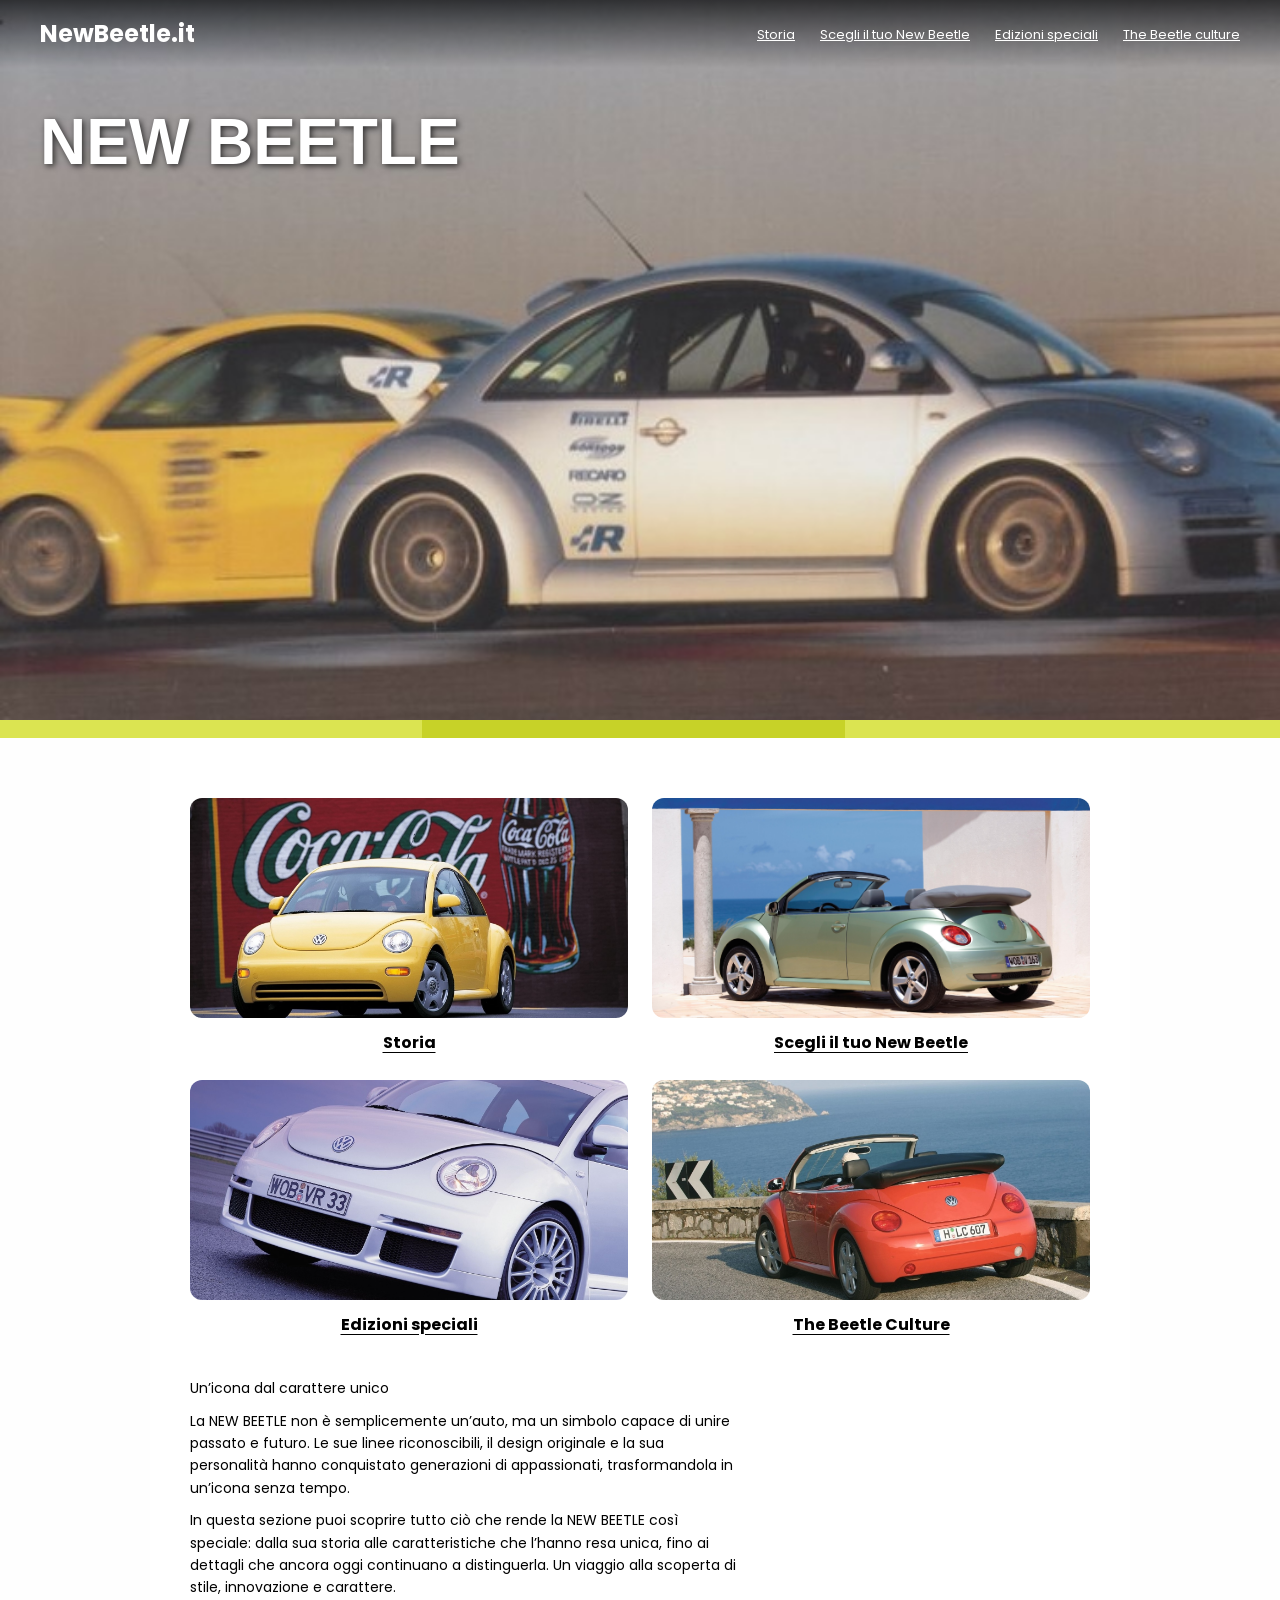
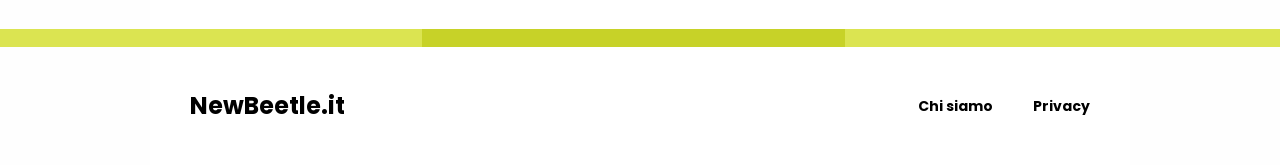
==== commit 7ad3d3e4: "modifiche sito" ====
--- a/index.html
+++ b/index.html
@@ -16,19 +16,21 @@
       <li><a href="storia.html">Storia</a></li>
       <li><a href="scegliiltuonewbeetle.html">Scegli il tuo New Beetle</a></li>
       <li><a href="edizionispeciali.html">Edizioni speciali</a></li>
+      <li><a href="thebeetleculture.html">The Beetle culture</a></li>
     </ul>
   </nav>
 
+<div class="hero-container">
 <div class="hero-image">
   <img src="img./maggiolino17.jpeg" alt=""/> 
+  <h1 class="hero-title">NEW BEETLE</h1>
     <div class="hero-storia-content">
   </div> 
 </header>
 
         <!-- BARRA GIALLA2 -->
     <div class="yellow-bar"></div>
-    
-    <br>
+
 <!-- 2. CONTENUTO CENTRATO (MARGINI BIANCHI ORDINATI) -->
 <div class="page-container">
   <main>
@@ -37,40 +39,40 @@
 <!-- SEZIONE CARD -->
 <div class="cards-grid-pairs">
 
-  <a href="edizionispeciali.html" class="card">
+  <a href="storia.html" class="card">
     <div class="card-img">
-      <img src="img./maggiolino8.jpeg" alt="">
+      <img src="img./maggiolino9.jpeg" alt="">
     </div>
-    <span class="card-title">New Beetle RSI</span>
+    <span class="card-title">Storia</span>
+  </a>
+
+  <a href="scegliiltuonewbeetle.html" class="card">
+    <div class="card-img">
+      <img src="img./maggiolino31.jpg" alt="">
+    </div>
+    <span class="card-title">Scegli il tuo New Beetle</span>
   </a>
 
   <a href="edizionispeciali.html" class="card">
     <div class="card-img">
-      <img src="img./maggiolino23.jpeg" alt="">
+      <img src="img./maggiolino7.jpeg" alt="">
     </div>
-    <span class="card-title">New Turbo S</span>
-  </a>
-
-  <a href="edizionispeciali.html" class="card">
-    <div class="card-img">
-      <img src="img./maggiolino15.jpeg" alt="">
-    </div>
-    <span class="card-title">Final Edition (2010)</span>
+    <span class="card-title">Edizioni speciali</span>
   </a>
 
   <a href="thebeetleculture.html" class="card">
     <div class="card-img">
-      <img src="img./maggiolino13.jpeg" alt="">
+      <img src="img./maggiolino28.jpeg" alt="">
     </div>
     <span class="card-title">The Beetle Culture</span>
   </a>
 
 </div>
 
-  <article class="choose-text-full">
-    <h2>Scegli il tuo New Beetle</h2>
-    <p>Uno degli aspetti meno noti del New Beetle è l'ampiezza della sua gamma motori, pensata per intercettare esigenze di guida molto diverse tra loro: dalla city car economica e silenziosa fino alla berlina compatta con carattere brillante.</p>
-    <p>Nel corso dei tredici anni di produzione, alcune motorizzazioni sono state aggiornate più volte (in particolare il diesel e il turbo benzina), quindi i valori di potenza e consumo possono variare leggermente a seconda dell'anno di produzione e dell'allestimento. Di seguito trovi una panoramica completa di tutte le motorizzazioni disponibili sul New Beetle, con potenza, prestazioni, consumi indicativi e i consigli utili per orientare la scelta verso l'esemplare più adatto alle tue esigenze.</p>
+  <article class="storia-text">
+    <p>Un’icona dal carattere unico</p>
+    <p>La NEW BEETLE non è semplicemente un’auto, ma un simbolo capace di unire passato e futuro. Le sue linee riconoscibili, il design originale e la sua personalità hanno conquistato generazioni di appassionati, trasformandola in un’icona senza tempo.</p>
+    <p>In questa sezione puoi scoprire tutto ciò che rende la NEW BEETLE così speciale: dalla sua storia alle caratteristiche che l’hanno resa unica, fino ai dettagli che ancora oggi continuano a distinguerla. Un viaggio alla scoperta di stile, innovazione e carattere.</p>
   </article>
 
   </section>
--- a/css./style.css
+++ b/css./style.css
@@ -38,7 +38,7 @@
   
   .hero-image img {
     width: 100%;
-    max-height: 9500px;
+    max-height: 80vh;
     object-fit: cover;
     object-position: center;
     display: block;
@@ -313,6 +313,7 @@
   
   .storia-text {
     flex: 1.1;
+    max-width: 550px;
   }
   
   .storia-text h2 {
@@ -366,6 +367,17 @@
     margin-bottom: 6px;
   }
   
+  .hero-title {
+    position: absolute;
+    top: 110px;        
+    left: 40px;        
+    color: #ffffff;    
+    font-size: 64px;   
+    font-weight: 800;  
+    line-height: 1.0;  
+    margin: 0;
+    text-shadow: 2px 2px 6px rgba(0, 0, 0, 0.7); 
+}
 
   footer {
     display: flex;
@@ -423,6 +435,7 @@
 }
 
 
+
 @media (max-width: 768px) {
   
 
